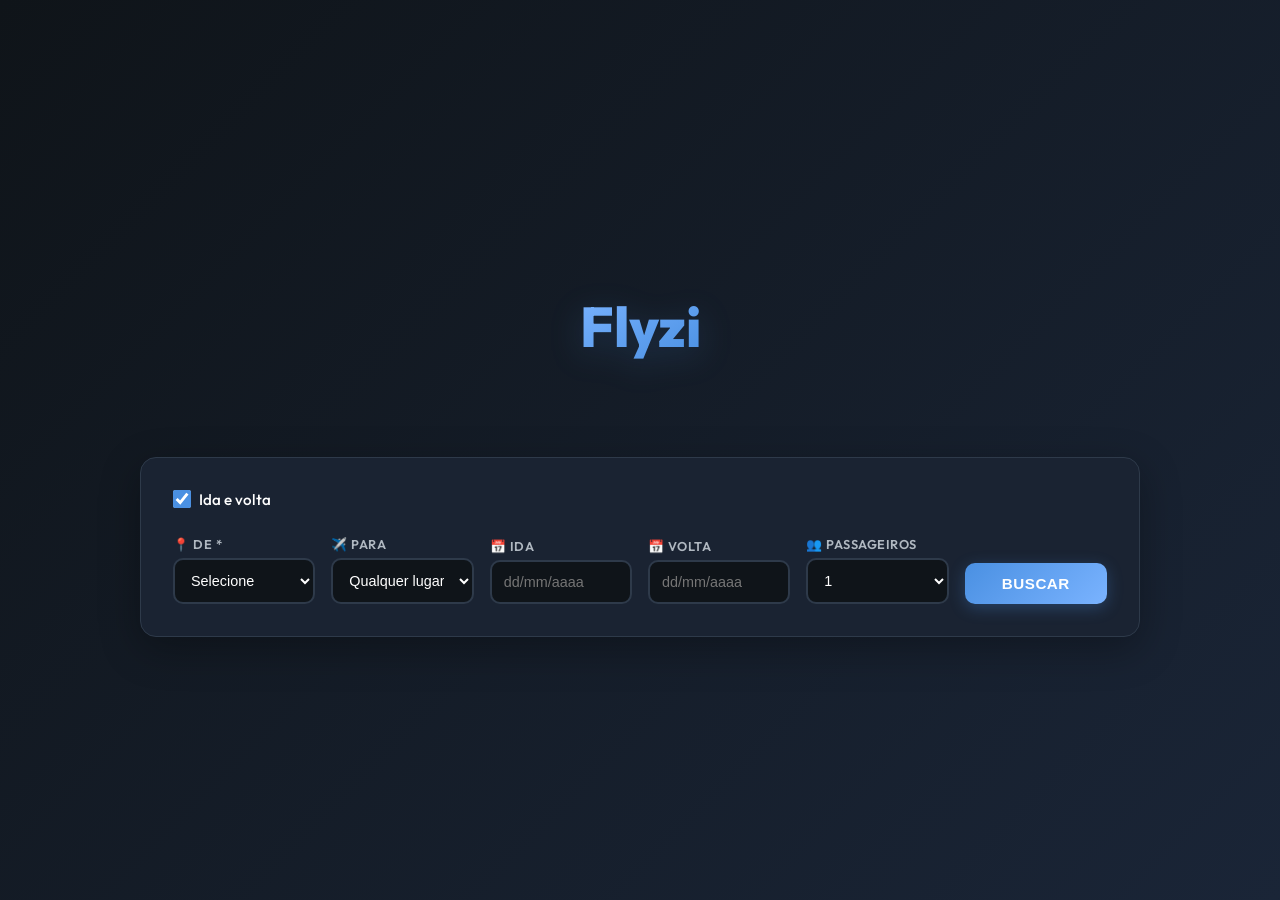
==== frontend/index.html @ 5ed08be0 "Initial commit: Flyzi app" ====
<!DOCTYPE html>
<html lang="pt-br">
<head>
    <meta charset="UTF-8">
    <meta name="viewport" content="width=device-width, initial-scale=1.0">
    <title>Flyzi - Sua jornada começa aqui</title>
    <link rel="stylesheet" href="style-landing.css">
</head>
<body>

    <div class="hero">
        
        <!-- Logo -->
        <div class="logo-container">
            <svg viewBox="0 0 800 400" class="logo-svg">
                <defs>
                    <linearGradient id="logoGradient" x1="0%" y1="0%" x2="100%" y2="100%">
                        <stop offset="0%" style="stop-color:#7ab3ff;stop-opacity:1" />
                        <stop offset="100%" style="stop-color:#4a90e2;stop-opacity:1" />
                    </linearGradient>
                </defs>
                <text x="400" y="240" font-size="160" font-weight="800" fill="url(#logoGradient)" text-anchor="middle" font-family="Outfit, sans-serif">Flyzi</text>
            </svg>
        </div>

        <!-- Formulário de Busca -->
        <form id="search-form" class="search-form">
            
            <!-- Checkbox Ida/Ida e Volta -->
            <div class="checkbox-wrapper">
                <label class="custom-checkbox">
                    <input type="checkbox" id="ida-volta" checked>
                    <span>Ida e volta</span>
                </label>
            </div>

            <!-- Campos de Busca -->
            <div class="search-fields">
                
                <!-- De (OBRIGATÓRIO) -->
                <div class="field">
                    <label>📍 De *</label>
                    <select id="origem" required>
                        <option value="">Selecione</option>
                        <option value="GRU">São Paulo (GRU)</option>
                        <option value="GIG">Rio de Janeiro (GIG)</option>
                        <option value="BSB">Brasília (BSB)</option>
                        <option value="SSA">Salvador (SSA)</option>
                        <option value="REC">Recife (REC)</option>
                        <option value="FOR">Fortaleza (FOR)</option>
                        <option value="CWB">Curitiba (CWB)</option>
                        <option value="POA">Porto Alegre (POA)</option>
                    </select>
                </div>

                <!-- Para (OPCIONAL) -->
                <div class="field">
                    <label>✈️ Para</label>
                    <select id="destino">
                        <option value="">Qualquer lugar</option>
                        <option value="LIS">Lisboa (LIS)</option>
                        <option value="CDG">Paris (CDG)</option>
                        <option value="MIA">Miami (MIA)</option>
                        <option value="NRT">Tokyo (NRT)</option>
                        <option value="BRC">Buenos Aires (BRC)</option>
                        <option value="BCN">Barcelona (BCN)</option>
                        <option value="FCO">Roma (FCO)</option>
                        <option value="AMS">Amsterdam (AMS)</option>
                        <option value="BER">Berlim (BER)</option>
                        <option value="MAD">Madri (MAD)</option>
                    </select>
                </div>

                <!-- Data de Ida (OPCIONAL) -->
                <div class="field">
                    <label>📅 Ida</label>
                    <input type="text" id="data-ida" readonly placeholder="dd/mm/aaaa">
                    <div class="calendar-popup" id="calendar-ida"></div>
                </div>

                <!-- Data de Volta (OPCIONAL) -->
                <div class="field" id="volta-field">
                    <label>📅 Volta</label>
                    <input type="text" id="data-volta" readonly placeholder="dd/mm/aaaa">
                    <div class="calendar-popup" id="calendar-volta"></div>
                </div>

                <!-- Passageiros (OPCIONAL) -->
                <div class="field">
                    <label>👥 Passageiros</label>
                    <select id="passageiros">
                        <option value="1">1</option>
                        <option value="2">2</option>
                        <option value="3">3</option>
                    </select>
                </div>

                <!-- Botão Buscar -->
                <button type="submit" class="btn-buscar">Buscar</button>
            </div>

        </form>

    </div>

    <script src="app-landing.js"></script>
</body>
</html>
---- frontend/style-landing.css ----
@import url('https://fonts.googleapis.com/css2?family=Outfit:wght@300;400;500;600;700;800&display=swap');

:root {
    --azul-escuro: #2c5aa0;
    --azul-medio: #4a90e2;
    --azul-claro: #7ab3ff;
    --bg-principal: #0f1419;
    --bg-card: #1a2332;
    --texto-principal: #ffffff;
    --texto-secundario: #b0b8c1;
    --borda: #2e3a4a;
    --branco: #ffffff;
}

* {
    margin: 0;
    padding: 0;
    box-sizing: border-box;
}

html, body {
    width: 100%;
    height: 100%;
}

body {
    font-family: 'Outfit', -apple-system, BlinkMacSystemFont, 'Segoe UI', sans-serif;
    background: linear-gradient(135deg, var(--bg-principal) 0%, #1a2537 100%);
    color: var(--texto-principal);
    display: flex;
    align-items: center;
    justify-content: center;
    min-height: 100vh;
    padding: 20px;
    transition: all 0.3s ease;
}

/* Hero */
.hero {
    width: 100%;
    max-width: 1000px;
    animation: slideUp 0.8s ease-out;
}

@keyframes slideUp {
    from {
        opacity: 0;
        transform: translateY(20px);
    }
    to {
        opacity: 1;
        transform: translateY(0);
    }
}

/* Logo */
.logo-container {
    text-align: center;
    margin-bottom: 50px;
}

.logo-svg {
    height: 140px;
    width: auto;
    filter: drop-shadow(0 8px 16px rgba(74, 144, 226, 0.2));
    animation: float 3s ease-in-out infinite;
}

@keyframes float {
    0%, 100% { transform: translateY(0px); }
    50% { transform: translateY(-10px); }
}

/* Search Form */
.search-form {
    background: var(--bg-card);
    border-radius: 16px;
    padding: 32px;
    box-shadow: 0 12px 40px rgba(0, 0, 0, 0.3);
    border: 1px solid var(--borda);
    animation: slideUp 0.8s ease-out 0.2s both;
}

/* Checkbox */
.checkbox-wrapper {
    margin-bottom: 24px;
}

.custom-checkbox {
    display: inline-flex;
    align-items: center;
    gap: 8px;
    cursor: pointer;
    user-select: none;
}

.custom-checkbox input[type="checkbox"] {
    width: 18px;
    height: 18px;
    cursor: pointer;
    accent-color: var(--azul-medio);
}

.custom-checkbox span {
    font-size: 0.95rem;
    color: var(--texto-principal);
    font-weight: 500;
}

/* Search Fields */
.search-fields {
    display: grid;
    grid-template-columns: repeat(auto-fit, minmax(140px, 1fr));
    gap: 16px;
    align-items: flex-end;
}

.field {
    display: flex;
    flex-direction: column;
    gap: 6px;
    position: relative;
}

.field label {
    font-size: 0.8rem;
    font-weight: 600;
    color: var(--texto-secundario);
    text-transform: uppercase;
    letter-spacing: 0.5px;
}

.field select,
.field input[type="text"] {
    padding: 12px 12px;
    border: 2px solid var(--borda);
    border-radius: 10px;
    font-size: 0.9rem;
    color: var(--texto-principal);
    background: var(--bg-principal);
    font-family: 'Outfit', inherit;
    transition: all 0.3s ease;
    cursor: pointer;
}

.field select:hover,
.field input[type="text"]:hover {
    border-color: var(--azul-medio);
    box-shadow: 0 4px 12px rgba(74, 144, 226, 0.2);
}

.field select:focus,
.field input[type="text"]:focus {
    outline: none;
    border-color: var(--azul-claro);
    background: var(--bg-card);
    box-shadow: 0 0 0 4px rgba(74, 144, 226, 0.2);
}

.field input[type="text"] {
    cursor: pointer;
}

.field select option {
    background: var(--bg-principal);
    color: var(--texto-principal);
}

/* Calendar */
.calendar-popup {
    display: none;
    position: fixed;
    background: var(--bg-card);
    border: 2px solid var(--borda);
    border-radius: 12px;
    padding: 16px;
    box-shadow: 0 12px 32px rgba(0, 0, 0, 0.4);
    z-index: 10000;
    min-width: 320px;
    animation: slideDown 0.3s ease-out;
}

@keyframes slideDown {
    from {
        opacity: 0;
        transform: translateY(-10px);
    }
    to {
        opacity: 1;
        transform: translateY(0);
    }
}

.calendar-popup.active {
    display: block;
}

.calendar-header {
    display: flex;
    justify-content: space-between;
    align-items: center;
    margin-bottom: 16px;
}

.calendar-header button {
    background: none;
    border: none;
    color: var(--azul-medio);
    font-size: 1.2rem;
    cursor: pointer;
    padding: 4px 8px;
    transition: all 0.2s;
    border-radius: 6px;
}

.calendar-header button:hover {
    background: var(--borda);
}

.calendar-header h3 {
    font-size: 0.95rem;
    font-weight: 600;
    text-align: center;
    flex: 1;
    color: var(--texto-principal);
}

.calendar-weekdays {
    display: grid;
    grid-template-columns: repeat(7, 1fr);
    gap: 2px;
    margin-bottom: 8px;
}

.calendar-weekday {
    text-align: center;
    font-size: 0.7rem;
    font-weight: 700;
    color: var(--azul-medio);
    padding: 8px 0;
    text-transform: uppercase;
}

.calendar-days {
    display: grid;
    grid-template-columns: repeat(7, 1fr);
    gap: 2px;
}

.calendar-day {
    aspect-ratio: 1;
    display: flex;
    align-items: center;
    justify-content: center;
    border-radius: 8px;
    cursor: pointer;
    font-size: 0.8rem;
    background: transparent;
    border: none;
    color: var(--texto-principal);
    transition: all 0.2s;
    font-weight: 500;
}

.calendar-day:hover:not(:disabled) {
    background: var(--borda);
    color: var(--azul-claro);
}

.calendar-day.other-month {
    color: #555;
    cursor: default;
}

.calendar-day.other-month:hover {
    background: transparent;
}

.calendar-day.selected {
    background: linear-gradient(135deg, var(--azul-medio) 0%, var(--azul-claro) 100%);
    color: white;
    font-weight: 700;
}

.calendar-day.today {
    border: 2px solid var(--azul-medio);
}

.calendar-day:disabled {
    color: #555;
    cursor: not-allowed;
}

/* Botão Buscar */
.btn-buscar {
    padding: 12px 28px;
    background: linear-gradient(135deg, var(--azul-medio) 0%, var(--azul-claro) 100%);
    color: white;
    border: none;
    border-radius: 10px;
    font-size: 0.95rem;
    font-weight: 700;
    cursor: pointer;
    transition: all 0.3s ease;
    text-transform: uppercase;
    letter-spacing: 0.5px;
    box-shadow: 0 4px 16px rgba(74, 144, 226, 0.3);
    display: flex;
    align-items: center;
    justify-content: center;
    gap: 8px;
    font-family: 'Outfit', inherit;
}

.btn-buscar:hover {
    transform: translateY(-2px);
    box-shadow: 0 8px 24px rgba(74, 144, 226, 0.4);
}

.btn-buscar:active {
    transform: translateY(0);
}

/* Responsivo */
@media (max-width: 900px) {
    .search-form {
        padding: 24px;
    }

    .search-fields {
        grid-template-columns: repeat(2, 1fr);
    }

    .btn-buscar {
        grid-column: 1 / -1;
    }
}

@media (max-width: 600px) {
    body {
        padding: 10px;
    }

    .logo-svg {
        height: 100px;
    }

    .logo-container {
        margin-bottom: 40px;
    }

    .search-form {
        padding: 16px;
    }

    .search-fields {
        grid-template-columns: 1fr;
    }
}
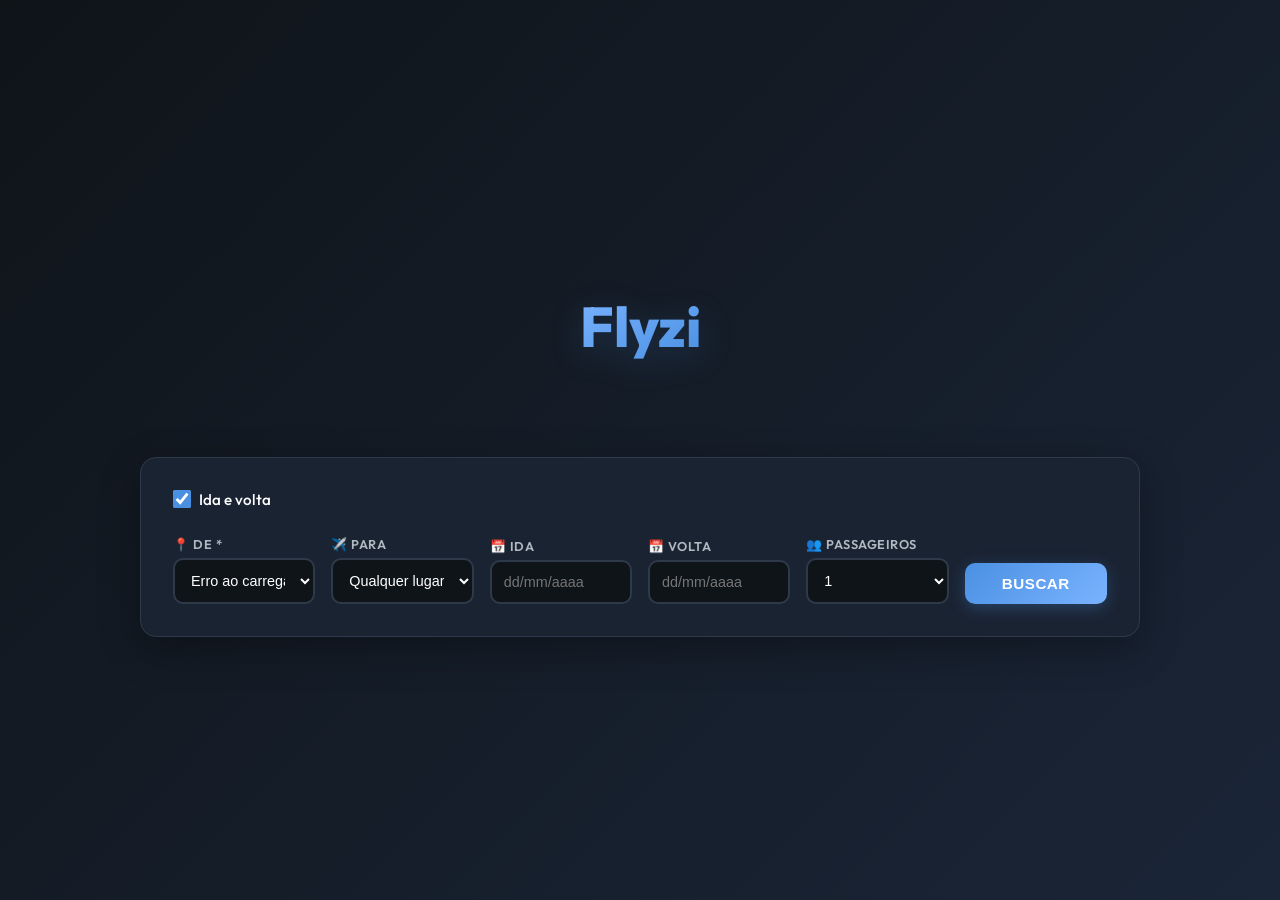
==== commit 34fe8195: "Update frontend to load airports from API" ====
--- a/frontend/index.html
+++ b/frontend/index.html
@@ -41,15 +41,7 @@
                 <div class="field">
                     <label>📍 De *</label>
                     <select id="origem" required>
-                        <option value="">Selecione</option>
-                        <option value="GRU">São Paulo (GRU)</option>
-                        <option value="GIG">Rio de Janeiro (GIG)</option>
-                        <option value="BSB">Brasília (BSB)</option>
-                        <option value="SSA">Salvador (SSA)</option>
-                        <option value="REC">Recife (REC)</option>
-                        <option value="FOR">Fortaleza (FOR)</option>
-                        <option value="CWB">Curitiba (CWB)</option>
-                        <option value="POA">Porto Alegre (POA)</option>
+                        <option value="">Carregando aeroportos...</option>
                     </select>
                 </div>
 
@@ -58,16 +50,6 @@
                     <label>✈️ Para</label>
                     <select id="destino">
                         <option value="">Qualquer lugar</option>
-                        <option value="LIS">Lisboa (LIS)</option>
-                        <option value="CDG">Paris (CDG)</option>
-                        <option value="MIA">Miami (MIA)</option>
-                        <option value="NRT">Tokyo (NRT)</option>
-                        <option value="BRC">Buenos Aires (BRC)</option>
-                        <option value="BCN">Barcelona (BCN)</option>
-                        <option value="FCO">Roma (FCO)</option>
-                        <option value="AMS">Amsterdam (AMS)</option>
-                        <option value="BER">Berlim (BER)</option>
-                        <option value="MAD">Madri (MAD)</option>
                     </select>
                 </div>
 
